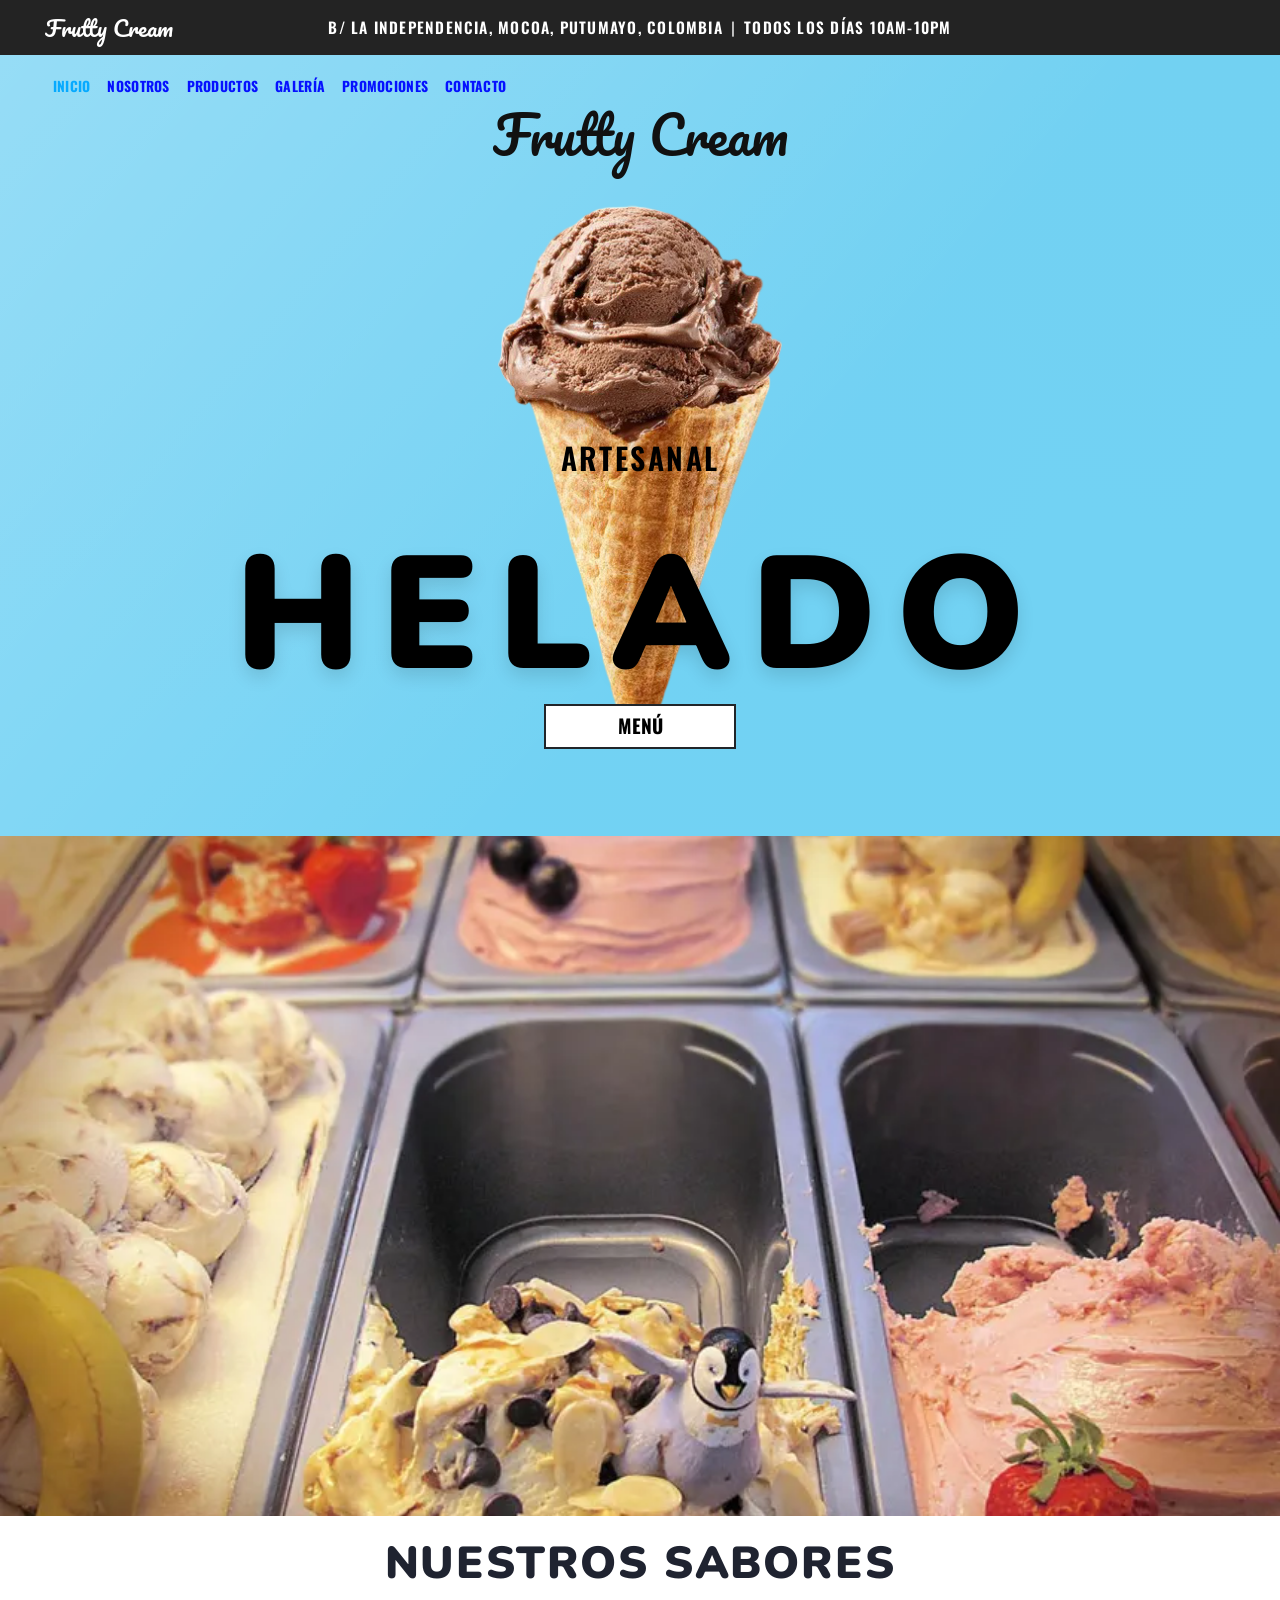
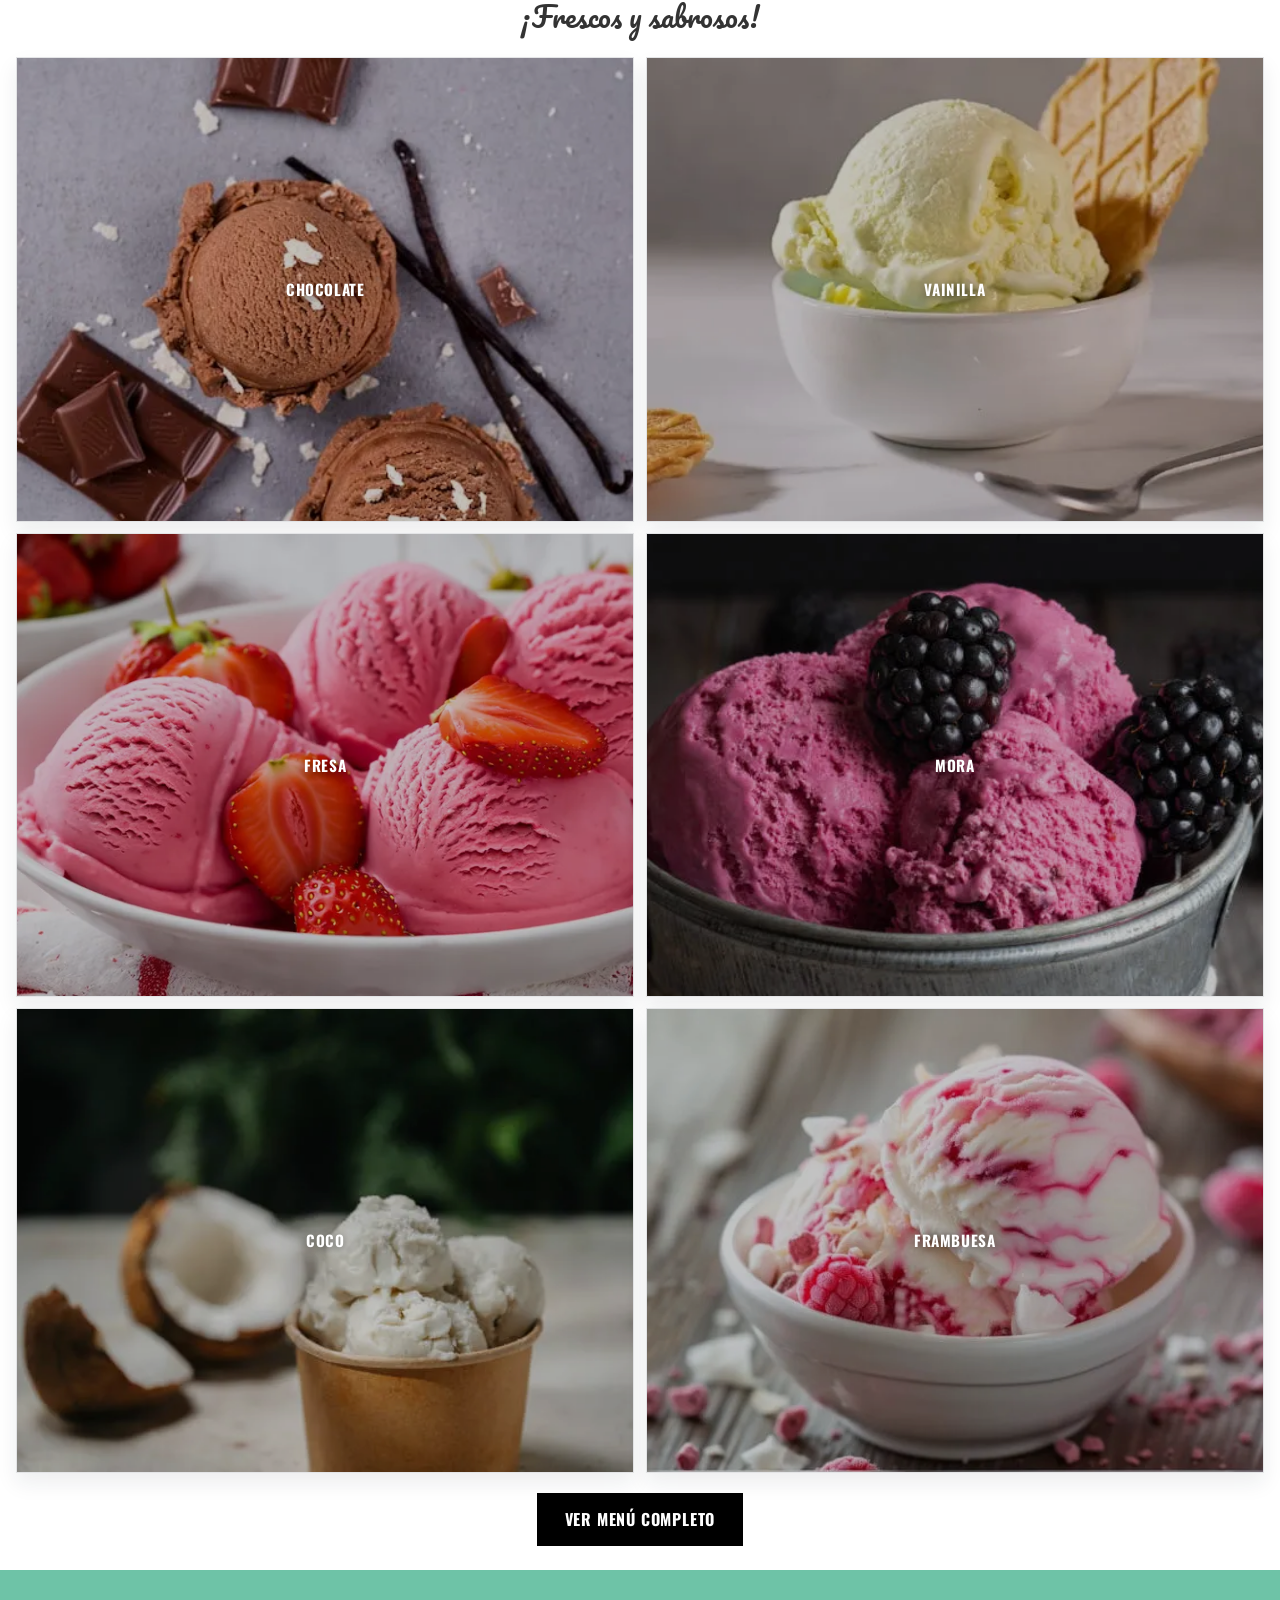
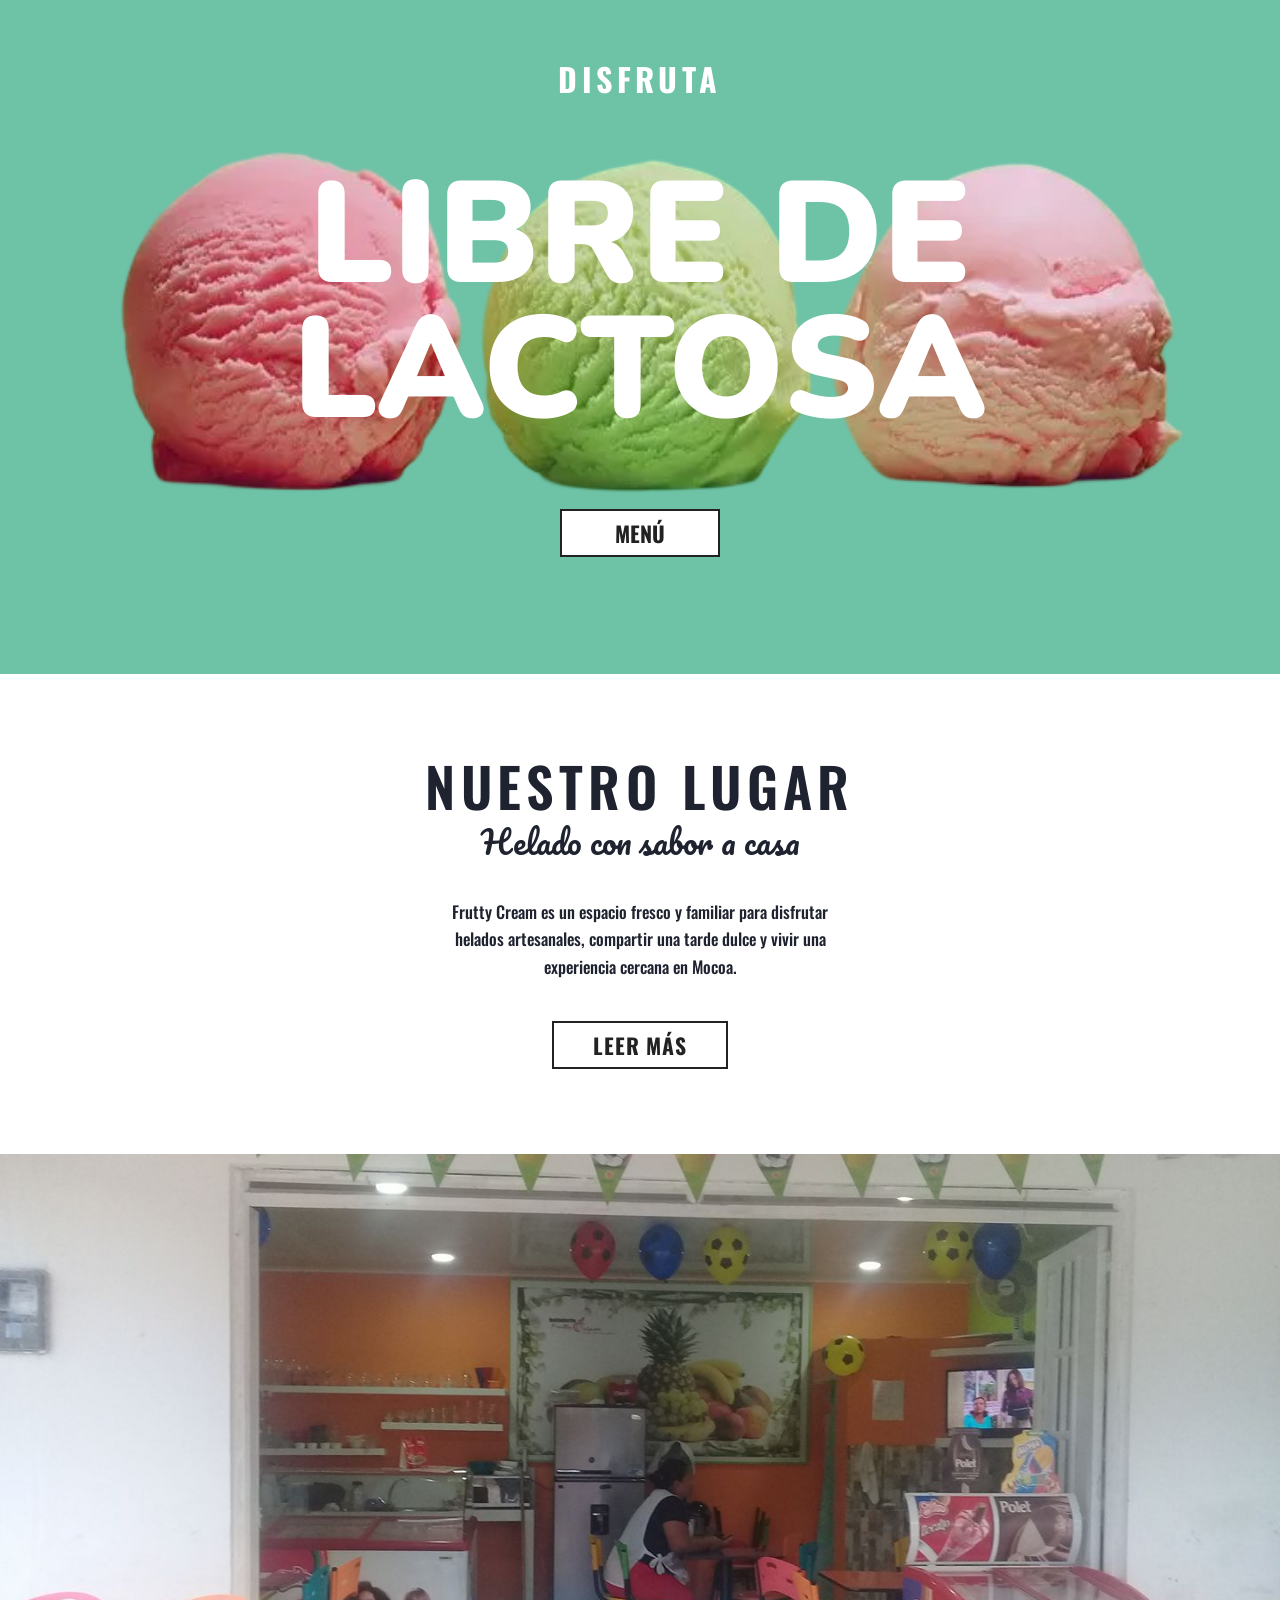
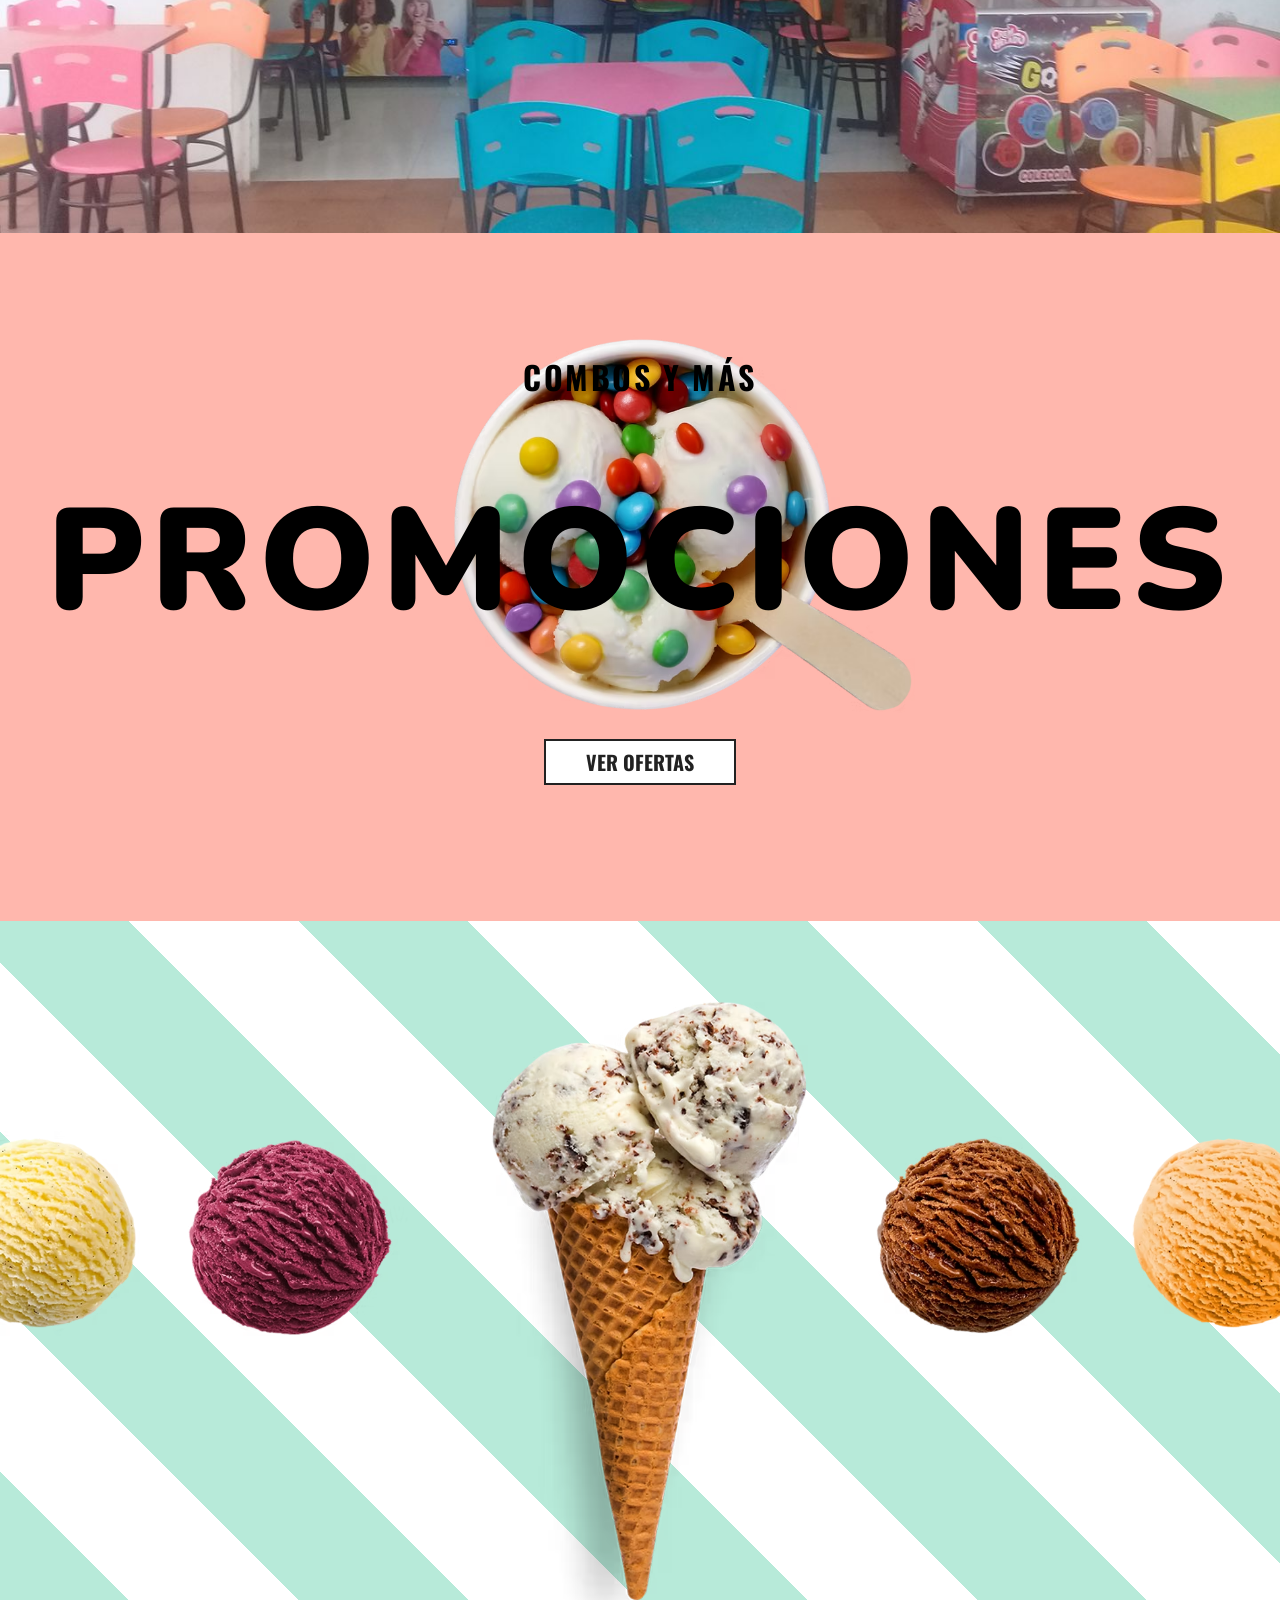
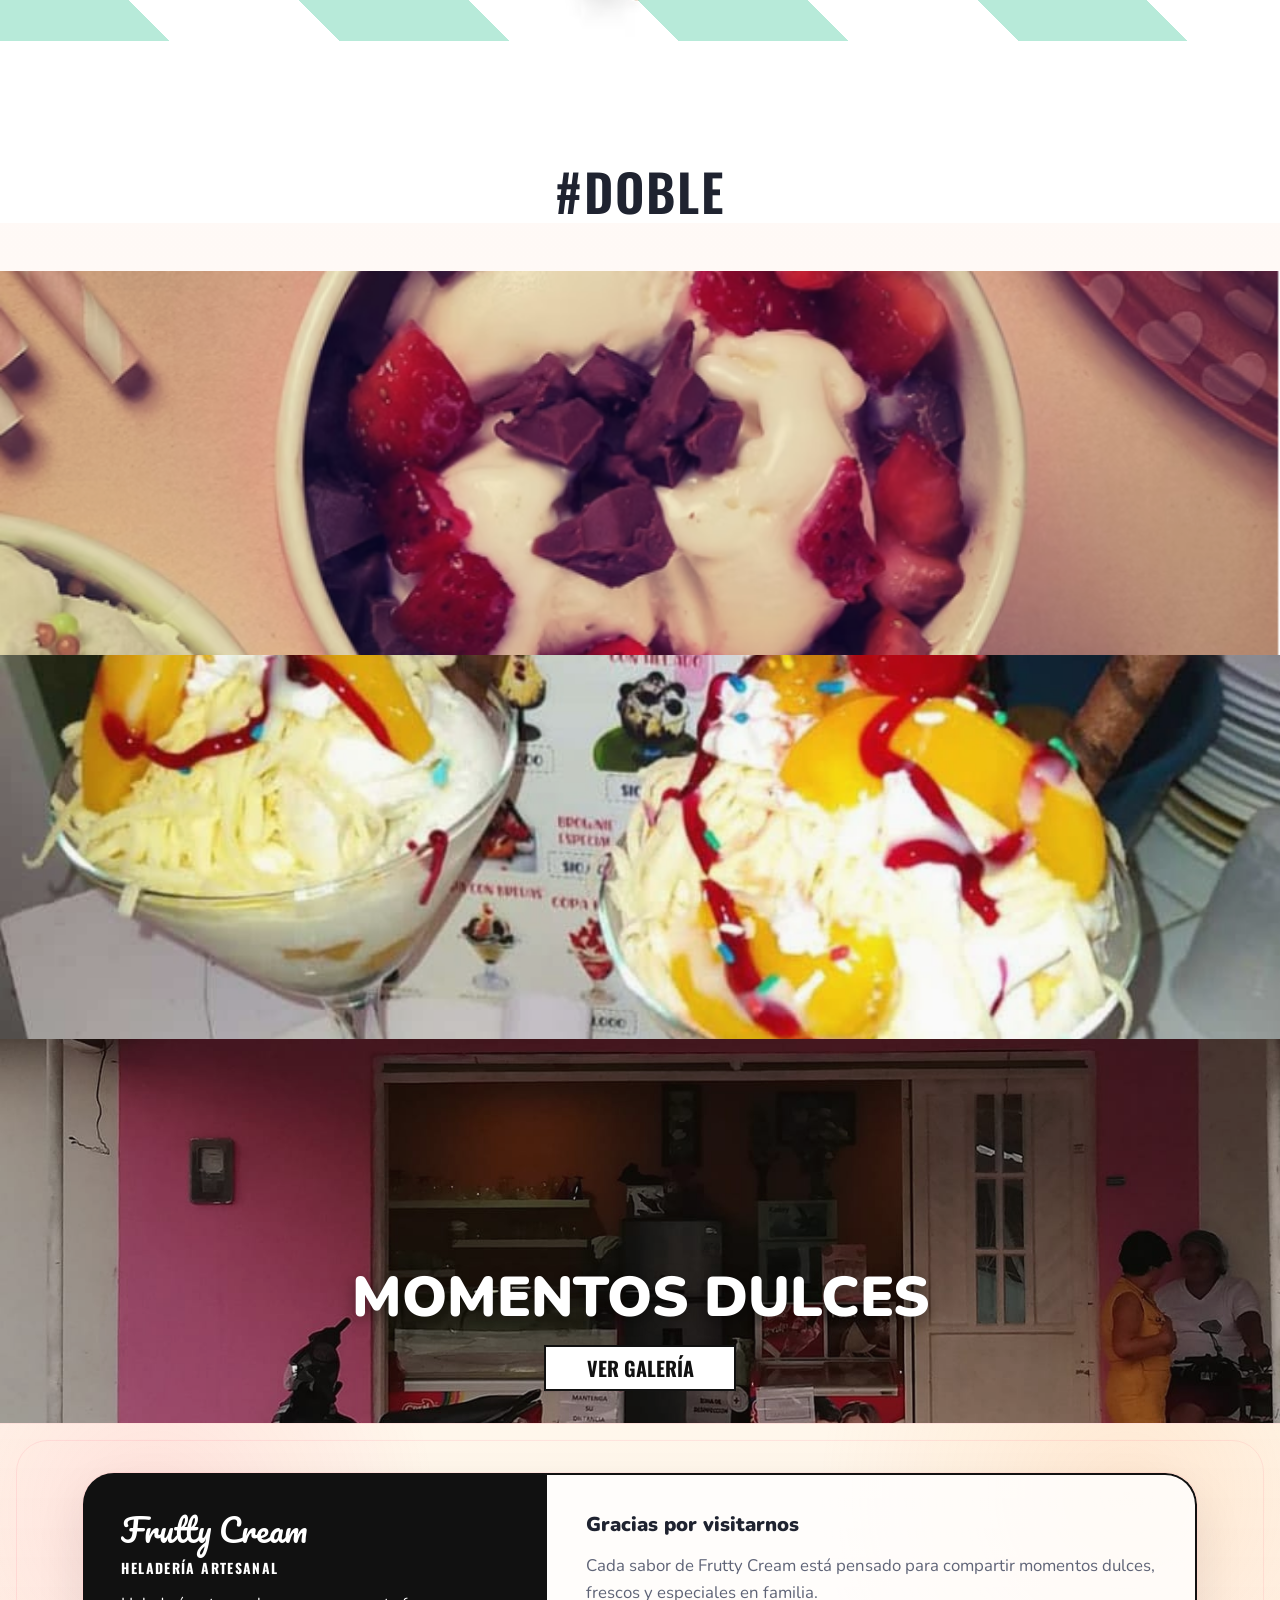
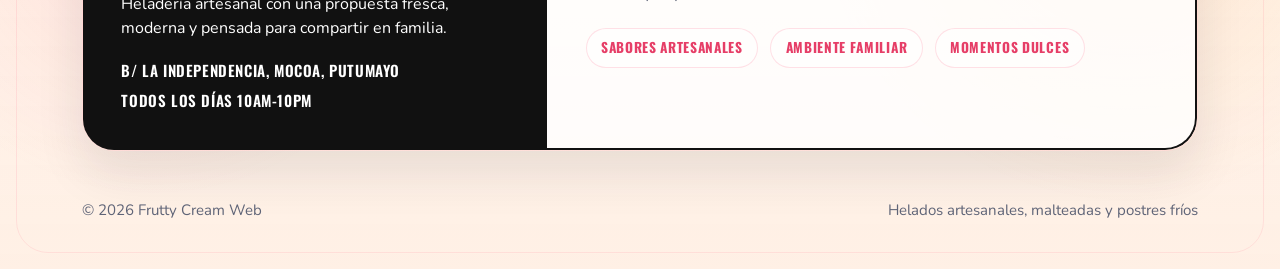
==== index.html @ 83e804cf "feat(navbar-layout): unify shared site layout" ====
<!DOCTYPE html>
<html lang="es">
<head>
	<meta charset="UTF-8">
	<meta name="viewport" content="width=device-width, initial-scale=1">
	<title>Frutty Cream | Heladería artesanal en Putumayo</title>
	<meta name="description" content="Frutty Cream es una heladería artesanal con helados, malteadas, postres fríos y promociones para toda la familia.">
	<link rel="preconnect" href="https://fonts.googleapis.com">
	<link rel="preconnect" href="https://fonts.gstatic.com" crossorigin>
	<link href="https://fonts.googleapis.com/css2?family=Nunito:wght@400;500;600;700;800;900&family=Oswald:wght@500;600;700&family=Pacifico&display=swap" rel="stylesheet">
	<link href="https://cdn.jsdelivr.net/npm/bootstrap@5.3.3/dist/css/bootstrap.min.css" rel="stylesheet">
	<link rel="stylesheet" href="css/style.css">
	<link rel="stylesheet" href="css/responsive.css">
</head>
<body class="site-page" data-page="inicio">
	<header class="site-header">
		<div class="top-strip">
			<a class="top-brand" href="index.html">Frutty Cream</a>
			<div class="container d-flex justify-content-center align-items-center gap-2 py-3 text-center">
				<span>B/ La independencia, Mocoa, Putumayo, Colombia</span>
				<span class="top-separator">|</span>
				<span>Todos los días 10AM-10PM</span>
			</div>
		</div>
	</header>

	<main>
		<section class="hero-section hero-entry" id="inicio">
			<div class="container">
				<div class="hero-stage">
					<nav class="navbar navbar-expand-lg frutty-navbar frutty-navbar--hero" aria-label="Navegación principal">
						<button class="navbar-toggler ms-auto" type="button" data-bs-toggle="collapse" data-bs-target="#mainNavbar" aria-controls="mainNavbar" aria-expanded="false" aria-label="Abrir menú">
							<span class="navbar-toggler-icon"></span>
						</button>
						<div class="collapse navbar-collapse" id="mainNavbar">
							<ul class="navbar-nav hero-nav">
								<li class="nav-item"><a class="nav-link" data-nav="inicio" href="index.html">Inicio</a></li>
								<li class="nav-item"><a class="nav-link" data-nav="nosotros" href="pages/Nosotros.html">Nosotros</a></li>
								<li class="nav-item"><a class="nav-link" data-nav="productos" href="pages/Productos.html">Productos</a></li>
								<li class="nav-item"><a class="nav-link" data-nav="galeria" href="pages/galeria.html">Galería</a></li>
								<li class="nav-item"><a class="nav-link" data-nav="promociones" href="pages/Promociones.html">Promociones</a></li>
								<li class="nav-item"><a class="nav-link" data-nav="contacto" href="pages/Contacto.html">Contacto</a></li>
							</ul>
						</div>
					</nav>
					<a class="hero-logo" href="index.html" aria-label="Frutty Cream inicio">Frutty Cream</a>
					<div class="hero-visual">
						<img src="img/Helado.png" class="hero-icecream" alt="Helado artesanal de Frutty Cream">
						<span class="hero-badge">ARTESANAL</span>
						<h1 class="hero-title hero-title-entry">HELADO</h1>
						<a class="btn btn-outline-dark hero-cta" href="pages/Productos.html">MENÚ</a>
					</div>
				</div>
			</div>
		</section>

		<section class="section-pad section-soft flavors-section">
			<div class="container-fluid px-0">
				<div class="flavors-layout">
					<div class="flavors-photo">
						<img src="img/Sabores.webp" alt="Variedad de sabores de helado Frutty Cream">
					</div>
					<div class="flavors-content">
						<h2 class="section-title">Nuestros sabores</h2>
						<p class="flavors-tagline">¡Frescos y sabrosos!</p>
						<div class="flavors-grid" aria-label="Sabores disponibles">
							<a class="flavor-card" href="pages/Productos.html">
								<img src="img/Chocolate.webp" alt="Sabor chocolate">
								<h3>Chocolate</h3>
							</a>
							<a class="flavor-card" href="pages/Productos.html">
								<img src="img/Vainilla.webp" alt="Sabor vainilla">
								<h3>Vainilla</h3>
							</a>
							<a class="flavor-card" href="pages/Productos.html">
								<img src="img/Fresa.webp" alt="Sabor fresa">
								<h3>Fresa</h3>
							</a>
							<a class="flavor-card" href="pages/Productos.html">
								<img src="img/Mora.webp" alt="Sabor mora">
								<h3>Mora</h3>
							</a>
							<a class="flavor-card" href="pages/Productos.html">
								<img src="img/Coco.webp" alt="Sabor coco">
								<h3>Coco</h3>
							</a>
							<a class="flavor-card" href="pages/Productos.html">
								<img src="img/Frambuesa.webp" alt="Sabor frambuesa">
								<h3>Frambuesa</h3>
							</a>
						</div>
						<a class="btn flavors-button" href="pages/Productos.html">Ver menú completo</a>
					</div>
				</div>
			</div>
		</section>

		<section class="lactose-section" aria-labelledby="lactose-title">
			<div class="container">
				<div class="lactose-stage">
					<p class="lactose-kicker">Disfruta</p>
					<img src="img/Tres Bolas.png" class="lactose-image" alt="Helado de tres bolas con frutas">
					<h2 class="lactose-title" id="lactose-title">
						<span>Libre de</span>
						<span>lactosa</span>
					</h2>
					<a class="btn lactose-button" href="pages/Productos.html">Menú</a>
				</div>
			</div>
		</section>

		<section class="place-section">
			<div class="place-copy">
				<h2>Nuestro lugar</h2>
				<p class="place-subtitle">Helado con sabor a casa</p>
				<p>Frutty Cream es un espacio fresco y familiar para disfrutar helados artesanales, compartir una tarde dulce y vivir una experiencia cercana en Mocoa.</p>
				<a class="btn place-button" href="pages/Nosotros.html">Leer más</a>
			</div>
			<div class="place-photo">
				<img src="img/FRUTTYCREAM.jpg" alt="Local de Frutty Cream">
			</div>
		</section>

		<section class="promo-banner" aria-labelledby="promo-title">
			<div class="container-fluid px-0">
				<div class="promo-stage">
					<p class="promo-kicker">Combos y más</p>
					<img src="img/Promociones.avif" class="promo-image" alt="Helado promocional con toppings de colores">
					<h2 class="promo-title" id="promo-title">Promociones</h2>
					<a class="btn promo-button" href="pages/Promociones.html">Ver ofertas</a>
				</div>
			</div>
		</section>

		<section class="double-section" aria-labelledby="double-title">
			<div class="double-visual">
				<img src="img/ImagenHB.avif" class="double-image" alt="Helado doble con sabores variados">
			</div>
			<h2 class="double-title" id="double-title">#Doble</h2>
		</section>

		<section class="gallery-preview" aria-labelledby="gallery-preview-title">
			<div class="gallery-preview-grid">
				<img src="img/Galeria1.png" alt="Helados y conos de Frutty Cream">
				<img src="img/Galeria2.jpg" alt="Postre con helado y fresas">
				<img src="img/Galeria3.jpg" alt="Conos de helado en vitrina">
			</div>
			<div class="gallery-preview-action">
				<h2 id="gallery-preview-title">Momentos dulces</h2>
				<a class="btn gallery-preview-button" href="pages/galeria.html">Ver galería</a>
			</div>
		</section>
	</main>

	<footer class="site-footer">
		<div class="container py-5">
			<div class="footer-panel row g-0 align-items-stretch">
				<div class="col-lg-5 footer-side footer-side-dark">
					<div class="brand-mark brand-mark-footer mb-3">
						<span>
							<strong>Frutty Cream</strong>
							<small>Heladería artesanal</small>
						</span>
					</div>
					<p class="text-soft mb-0">Heladería artesanal con una propuesta fresca, moderna y pensada para compartir en familia.</p>
					<ul class="footer-info">
						<li>B/ La independencia, Mocoa, Putumayo</li>
						<li>Todos los días 10AM-10PM</li>
					</ul>
				</div>
				<div class="col-lg-7 footer-side footer-side-light">
					<h3 class="footer-title">Gracias por visitarnos</h3>
					<p class="footer-message mb-0">Cada sabor de Frutty Cream está pensado para compartir momentos dulces, frescos y especiales en familia.</p>
					<div class="footer-chips" aria-label="Características de Frutty Cream">
						<span>Sabores artesanales</span>
						<span>Ambiente familiar</span>
						<span>Momentos dulces</span>
					</div>
				</div>
			</div>
			<div class="footer-bottom mt-4 pt-4 d-flex flex-column flex-md-row justify-content-between gap-2">
				<span>© <span data-year></span> Frutty Cream Web</span>
				<span>Helados artesanales, malteadas y postres fríos</span>
			</div>
		</div>
	</footer>

	<script src="https://cdn.jsdelivr.net/npm/bootstrap@5.3.3/dist/js/bootstrap.bundle.min.js"></script>
	<script src="js/main.js"></script>
</body>
</html>
---- css/style.css ----
@import url('./base.css');
@import url('./navbar.css');
@import url('./home.css');
@import url('./footer.css');

/* Animación hover en las tarjetas */
.producto-card {
  transition: transform 0.3s ease, box-shadow 0.3s ease;
}
.producto-card:hover {
  transform: scale(1.05);
  box-shadow: 0 8px 20px rgba(0,0,0,0.2);
}

/* Botón animado */
.btn-animar {
  transition: background-color 0.3s, transform 0.2s;
}
.btn-animar:hover {
  background-color: #ff4d6d;
  transform: translateY(-3px);
}

/* Imagen historia con efecto */
.historia-img {
  transition: transform 0.4s ease, box-shadow 0.4s ease;
}
.historia-img:hover {
  transform: scale(1.05);
  box-shadow: 0 8px 20px rgba(0,0,0,0.3);
}

/* Tarjetas misión */
.mision-card {
  transition: transform 0.3s ease, box-shadow 0.3s ease;
}
.mision-card:hover {
  transform: translateY(-5px);
  box-shadow: 0 8px 20px rgba(0,0,0,0.2);
}

/* Animación para inputs */
input:focus, textarea:focus {
  border-color: #ff4d6d;
  box-shadow: 0 0 8px rgba(255,77,109,0.4);
  transition: 0.3s ease;
}
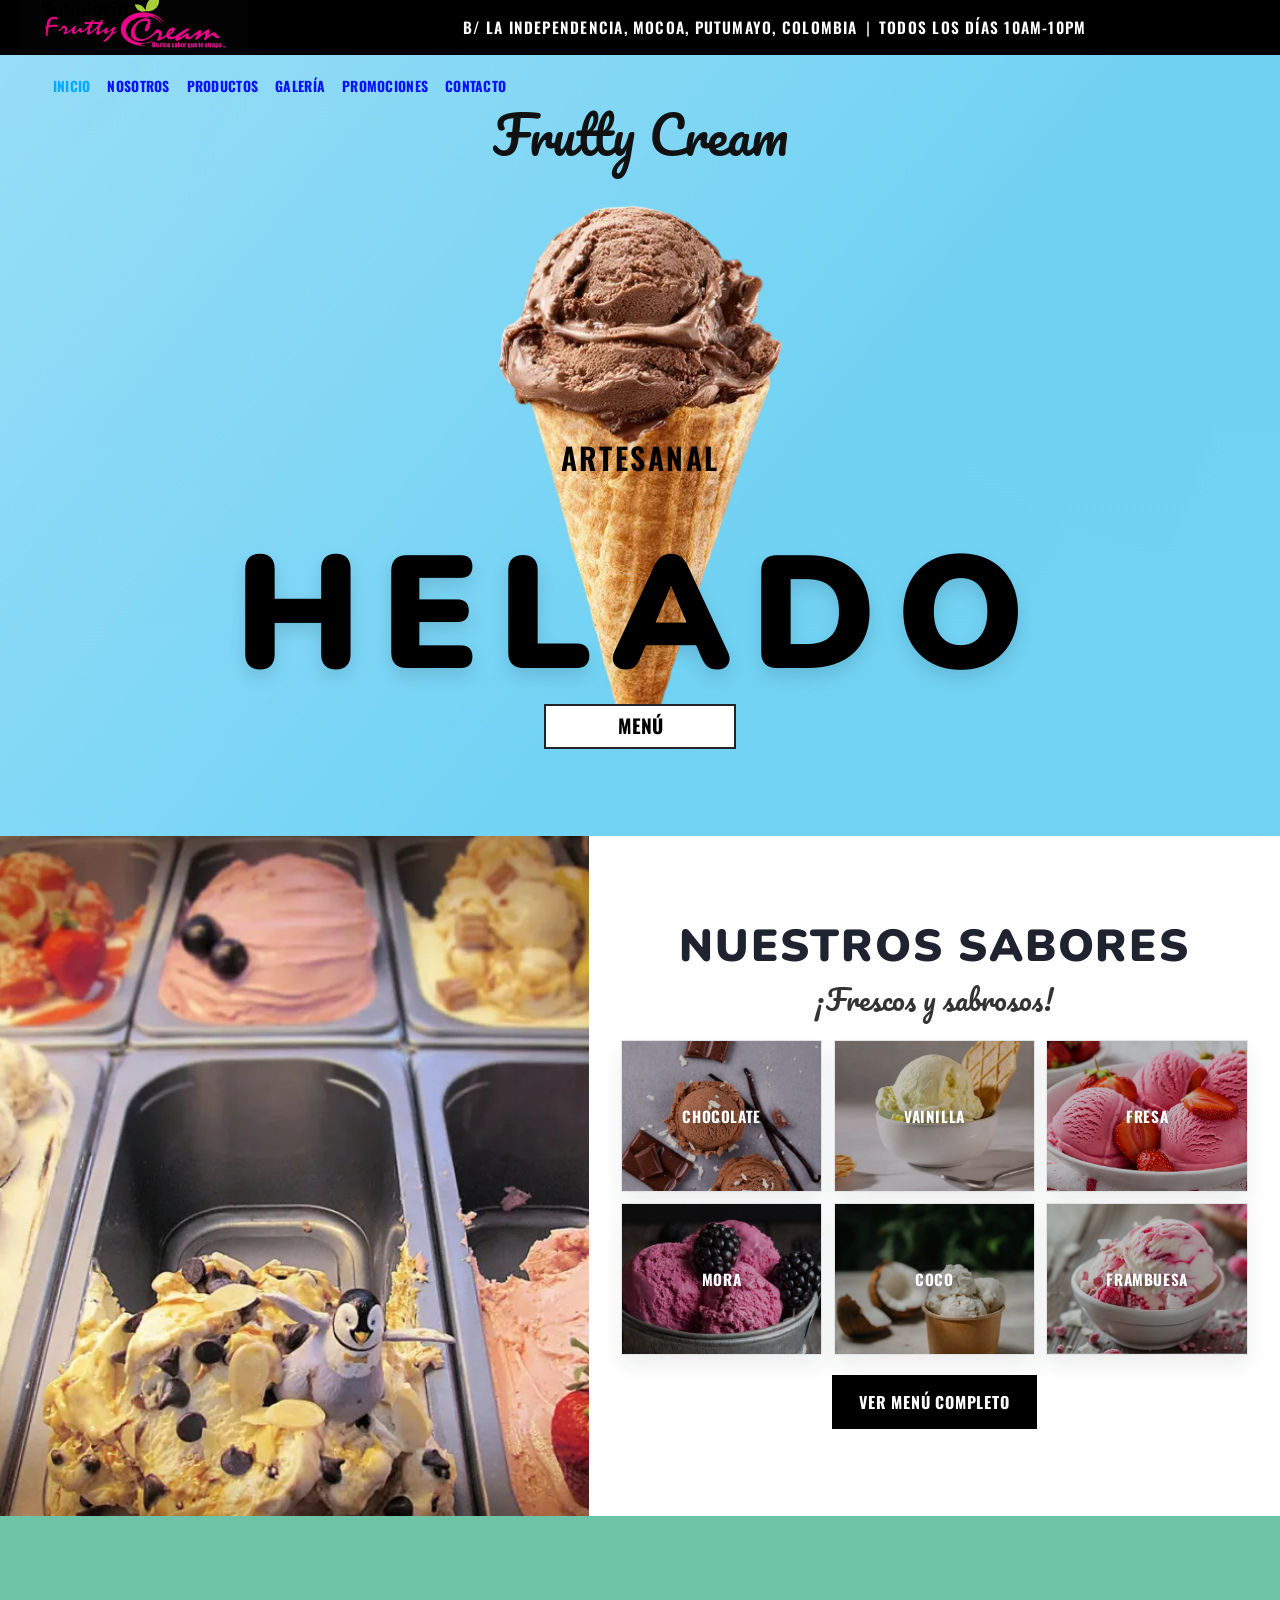
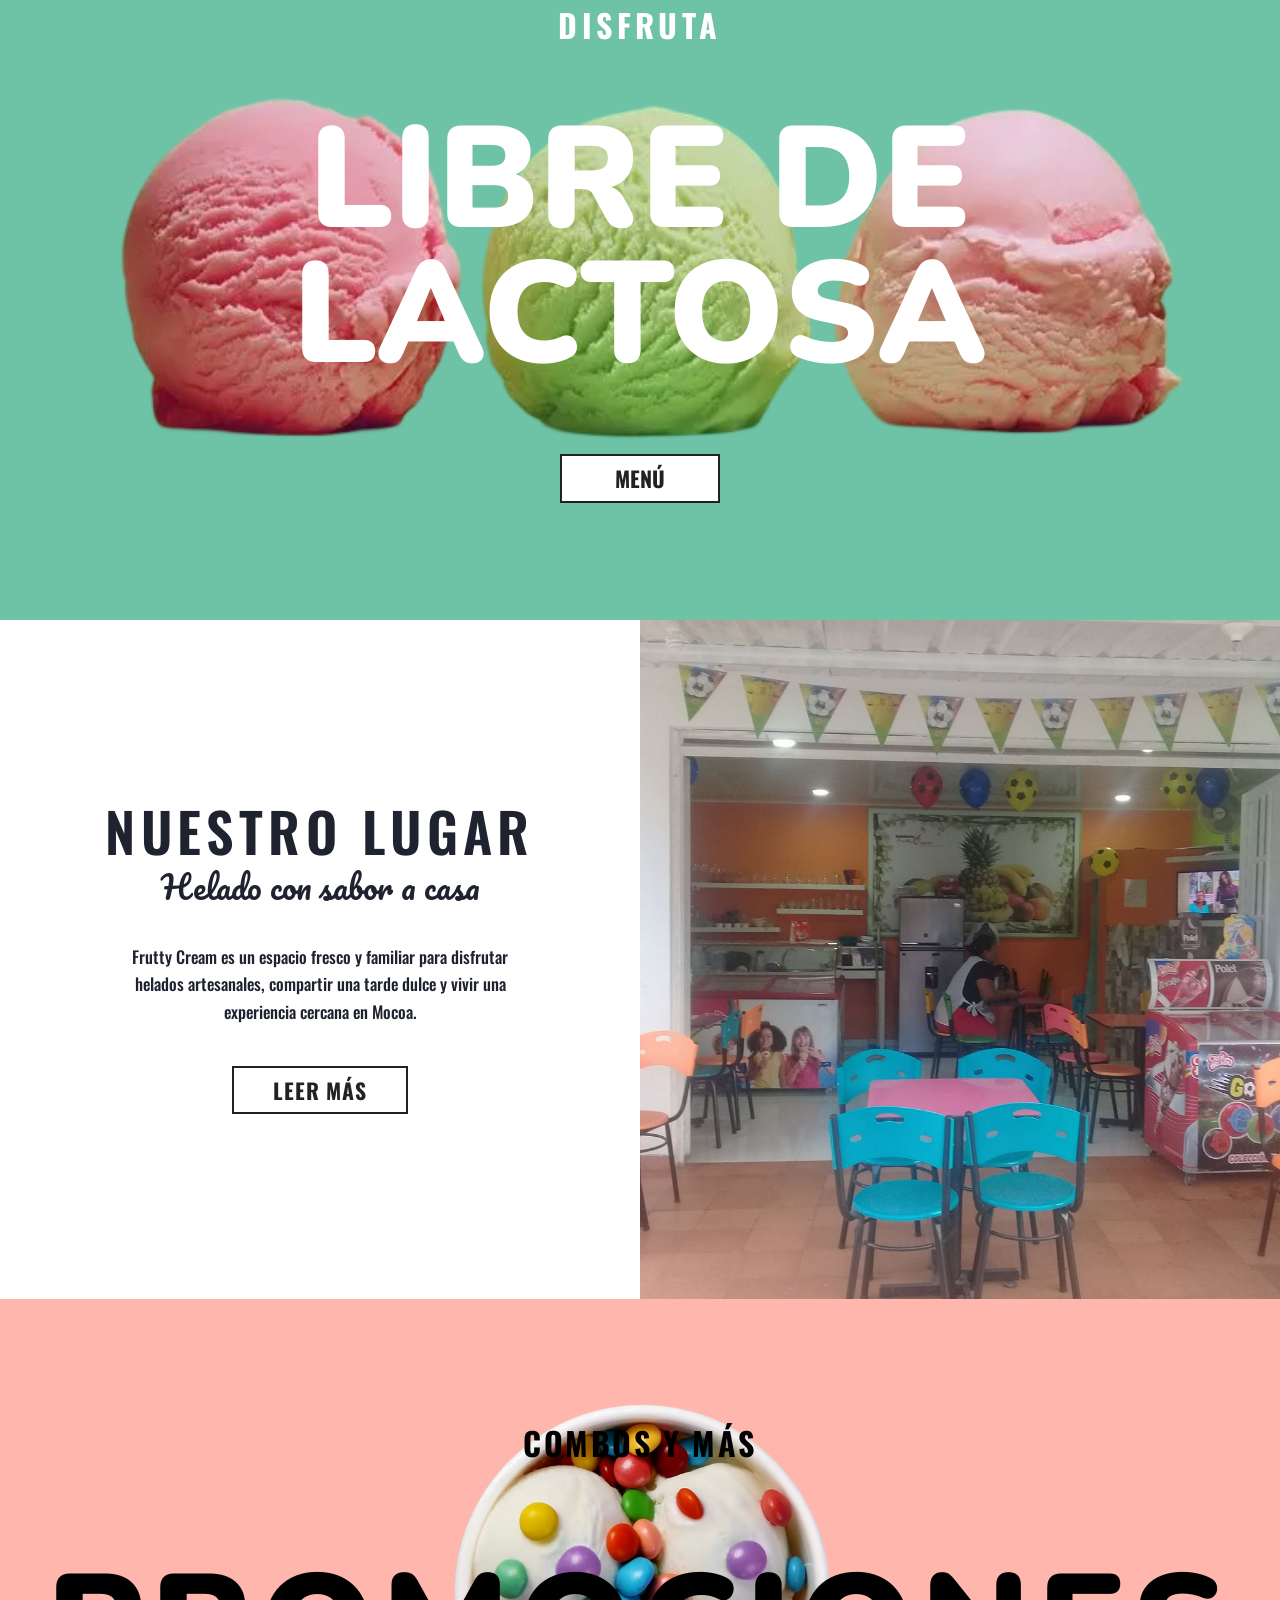
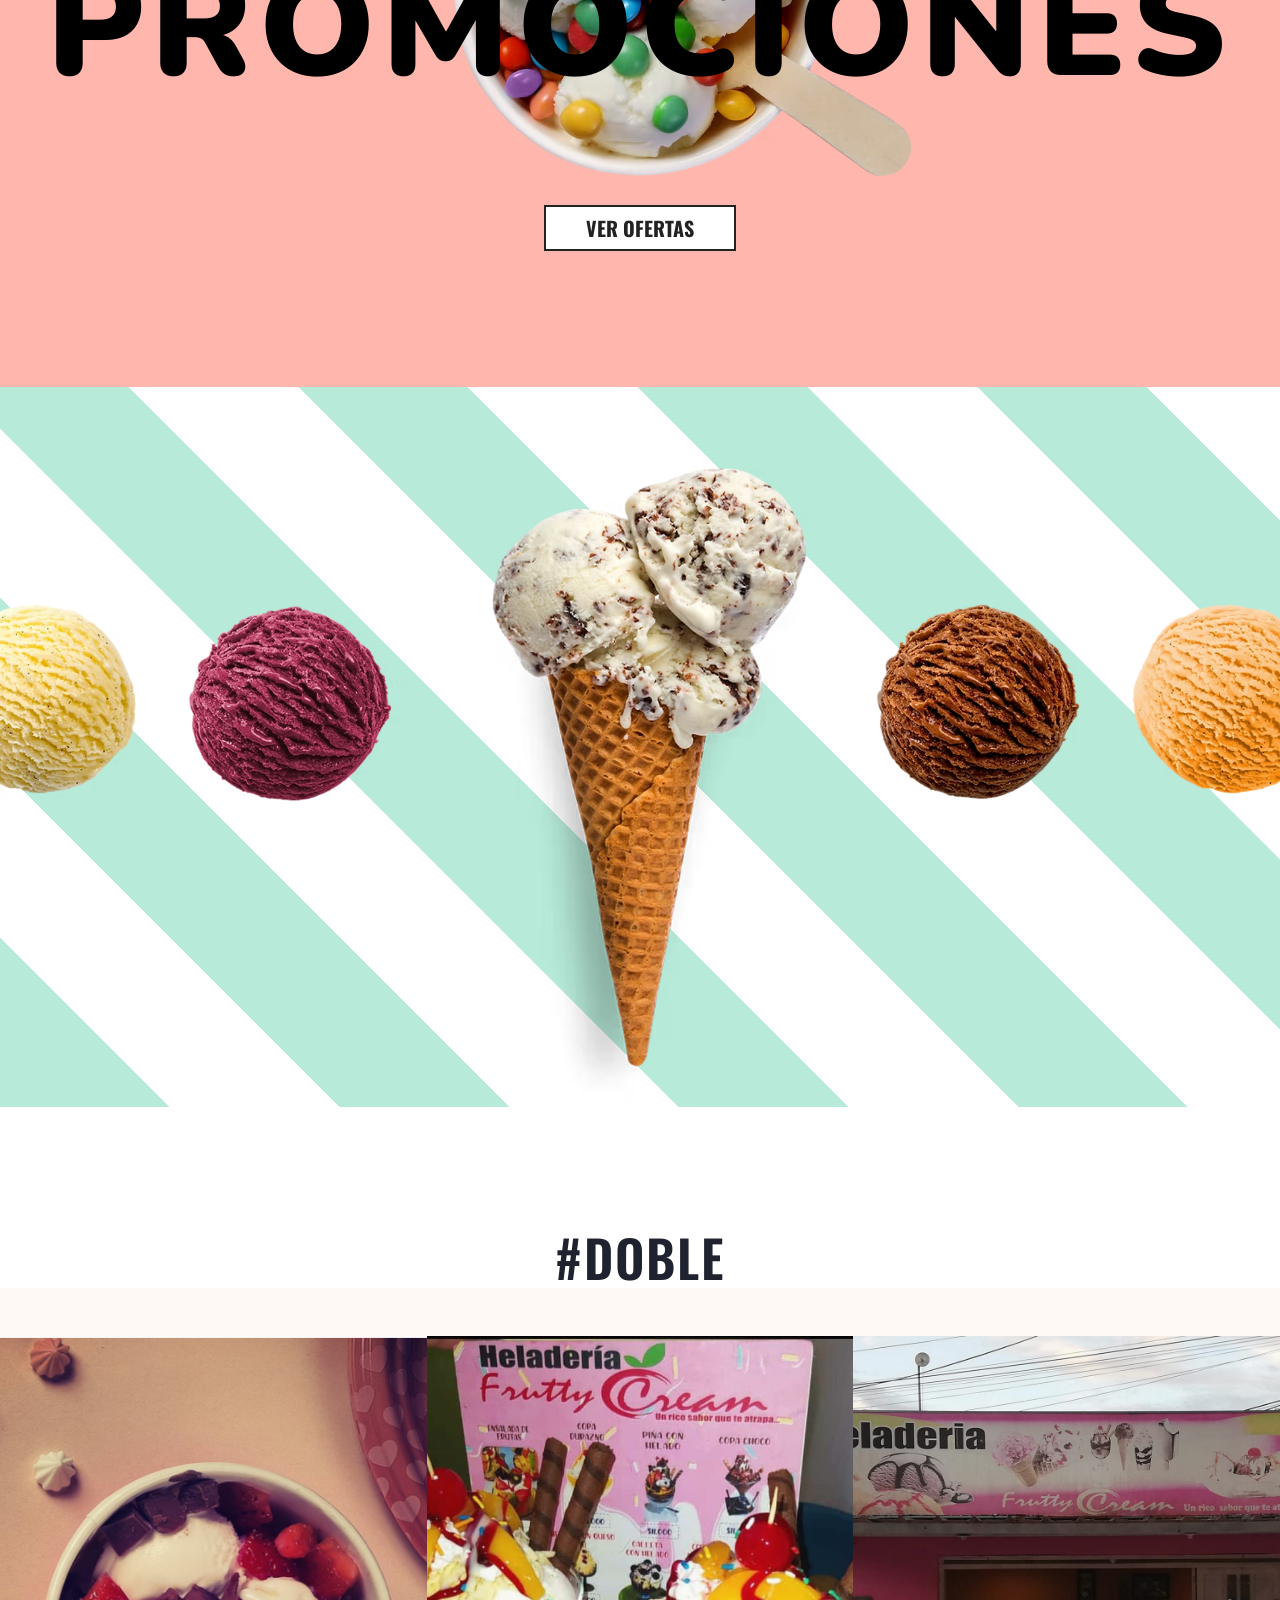
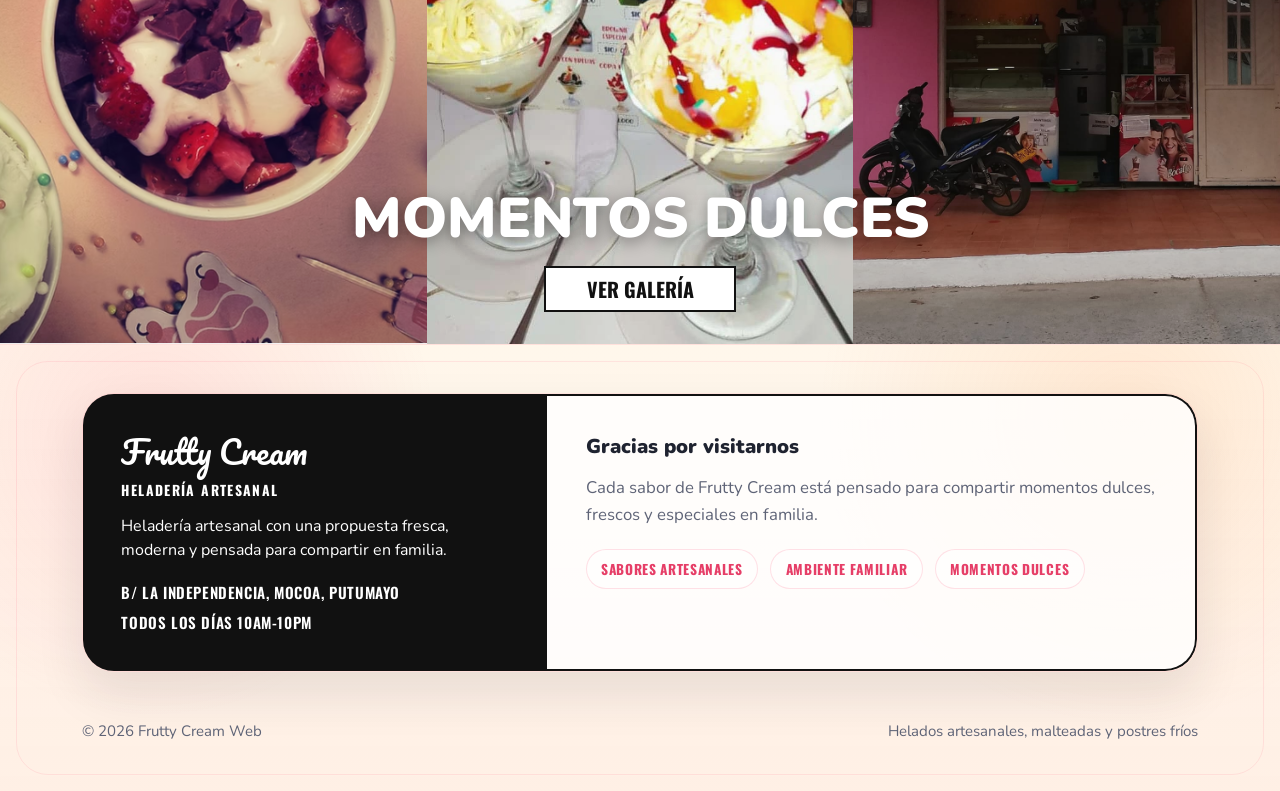
==== commit eb93de90: "chore: sync layout and shared assets" ====
--- a/index.html
+++ b/index.html
@@ -5,6 +5,7 @@
 	<meta name="viewport" content="width=device-width, initial-scale=1">
 	<title>Frutty Cream | Heladería artesanal en Putumayo</title>
 	<meta name="description" content="Frutty Cream es una heladería artesanal con helados, malteadas, postres fríos y promociones para toda la familia.">
+	<link rel="icon" href="img/Icono.png" type="image/png">
 	<link rel="preconnect" href="https://fonts.googleapis.com">
 	<link rel="preconnect" href="https://fonts.gstatic.com" crossorigin>
 	<link href="https://fonts.googleapis.com/css2?family=Nunito:wght@400;500;600;700;800;900&family=Oswald:wght@500;600;700&family=Pacifico&display=swap" rel="stylesheet">
@@ -15,7 +16,9 @@
 <body class="site-page" data-page="inicio">
 	<header class="site-header">
 		<div class="top-strip">
-			<a class="top-brand" href="index.html">Frutty Cream</a>
+			<a class="top-brand" href="index.html" aria-label="Frutty Cream inicio">
+				<img src="img/Icono.png" alt="Frutty Cream">
+			</a>
 			<div class="container d-flex justify-content-center align-items-center gap-2 py-3 text-center">
 				<span>B/ La independencia, Mocoa, Putumayo, Colombia</span>
 				<span class="top-separator">|</span>
--- a/css/style.css
+++ b/css/style.css
@@ -45,3 +45,317 @@
   box-shadow: 0 0 8px rgba(255,77,109,0.4);
   transition: 0.3s ease;
 }
+
+.products-hero {
+  min-height: calc(100vh - var(--top-strip-height, 3.75rem));
+  display: flex;
+  align-items: center;
+  background: #b8ead8;
+}
+
+.site-page[data-page='productos'] .site-header--page {
+  background: #b8ead8;
+}
+
+.products-hero .container {
+  display: grid;
+  place-items: center;
+  padding-top: 3rem;
+  padding-bottom: 4rem;
+}
+
+.products-hero-copy {
+  text-align: center;
+  color: #000;
+  text-transform: uppercase;
+}
+
+.products-hero-copy span {
+  display: block;
+  margin-bottom: .45rem;
+  font-family: 'Oswald', sans-serif;
+  font-size: clamp(1.6rem, 5vw, 2.5rem);
+  font-weight: 600;
+  line-height: 1;
+}
+
+.products-hero-copy h1 {
+  margin: 0;
+  font-size: clamp(4rem, 15vw, 10rem);
+  font-weight: 900;
+  line-height: .9;
+  letter-spacing: .08em;
+}
+
+.products-hero-copy p {
+  margin: .8rem 0 0;
+  font-family: 'Pacifico', cursive;
+  font-size: clamp(1.6rem, 5vw, 3.4rem);
+  line-height: 1;
+  text-transform: none;
+}
+
+.products-catalog {
+  background: #fffaf7;
+}
+
+.products-catalog-heading {
+  max-width: 42rem;
+  margin: 0 auto 2.5rem;
+}
+
+.products-catalog-heading span {
+  display: inline-block;
+  margin-bottom: .55rem;
+  font-family: 'Pacifico', cursive;
+  font-size: clamp(1.35rem, 3vw, 2rem);
+  color: #ff5b7d;
+}
+
+.products-catalog-heading h2 {
+  margin: 0;
+  font-size: clamp(2.2rem, 5vw, 3.4rem);
+  font-weight: 900;
+}
+
+.products-sortbar {
+  width: min(100%, 24rem);
+  display: grid;
+  gap: .45rem;
+  margin: 0 auto 2rem;
+}
+
+.products-sortbar label {
+  color: #343846;
+  font-family: 'Oswald', sans-serif;
+  font-size: .9rem;
+  font-weight: 700;
+  letter-spacing: .12em;
+  text-align: center;
+  text-transform: uppercase;
+}
+
+.products-sortbar .form-select {
+  border: 2px solid #111;
+  border-radius: 0;
+  padding: .75rem 1rem;
+  color: #111;
+  font-weight: 700;
+  box-shadow: none;
+}
+
+.products-sortbar .form-select:focus {
+  border-color: rgb(0 168 255 / 96%);
+  box-shadow: 0 0 0 .18rem rgb(0 168 255 / 18%);
+}
+
+.product-menu-card {
+  overflow: hidden;
+  border: 1px solid rgba(31, 35, 48, .1);
+  border-radius: .75rem;
+  background: #fff;
+}
+
+.product-menu-card img {
+  width: 100%;
+  height: 15rem;
+  object-fit: cover;
+}
+
+.product-menu-card .card-body {
+  display: flex;
+  min-height: 13rem;
+  flex-direction: column;
+  align-items: center;
+  padding: 1.5rem;
+  text-align: center;
+}
+
+.product-menu-card .card-title {
+  margin-bottom: .75rem;
+  font-size: 1.35rem;
+  font-weight: 800;
+}
+
+.product-menu-card .card-text {
+  color: #4f5567;
+  line-height: 1.55;
+}
+
+.product-price {
+  margin: auto 0 0;
+  padding-top: 1rem;
+  color: #111;
+  font-family: 'Oswald', sans-serif;
+  font-size: 1.25rem;
+  font-weight: 700;
+}
+
+.icecream-flavors {
+  background: #fff;
+}
+
+.lactose-free-flavors {
+  background: #fbfffd;
+}
+
+.flavors-menu-heading {
+  max-width: 48rem;
+  margin: 0 auto 2.5rem;
+}
+
+.flavors-menu-heading h2 {
+  margin-bottom: .8rem;
+  font-family: 'Oswald', sans-serif;
+  font-size: clamp(2rem, 5vw, 3rem);
+  font-weight: 700;
+  letter-spacing: .18em;
+  text-transform: uppercase;
+}
+
+.flavors-menu-heading p {
+  margin: 0;
+  color: #343846;
+  font-family: 'Oswald', sans-serif;
+  font-size: 1.05rem;
+  line-height: 1.6;
+}
+
+.flavor-menu-card {
+  height: 100%;
+  display: flex;
+  flex-direction: column;
+  gap: 1.4rem;
+  align-items: center;
+  padding: .5rem 1rem 1.4rem;
+  text-align: center;
+}
+
+.flavor-menu-card > div {
+  display: flex;
+  flex: 1;
+  flex-direction: column;
+  align-items: center;
+}
+
+.flavor-menu-card img {
+  width: min(100%, 20rem);
+  aspect-ratio: 1;
+  object-fit: contain;
+}
+
+.flavor-menu-card h3 {
+  margin: 0 0 .75rem;
+  font-family: 'Oswald', sans-serif;
+  font-size: 1.25rem;
+  font-weight: 700;
+  letter-spacing: .18em;
+  text-transform: uppercase;
+}
+
+.flavor-menu-card p {
+  max-width: 22rem;
+  margin: 0 auto .9rem;
+  color: #3f4554;
+  flex: 1;
+  line-height: 1.55;
+}
+
+.flavor-menu-card span {
+  display: block;
+  color: #111;
+  font-family: 'Oswald', sans-serif;
+  font-size: 1.2rem;
+  font-weight: 700;
+}
+
+.product-detail-button {
+  display: inline-flex;
+  justify-content: center;
+  margin-top: 1rem;
+  border: 2px solid #111;
+  border-radius: 0;
+  background: #111;
+  color: #fff;
+  font-family: 'Oswald', sans-serif;
+  font-weight: 700;
+  letter-spacing: .04em;
+  text-transform: uppercase;
+}
+
+.product-detail-button:hover {
+  border-color: #111;
+  background: #fff;
+  color: #111;
+}
+
+.product-detail-modal .modal-content {
+  border: 0;
+  border-radius: .85rem;
+  overflow: hidden;
+}
+
+.product-detail-modal .modal-header {
+  position: relative;
+  justify-content: center;
+  border-bottom: 1px solid rgba(31, 35, 48, .1);
+}
+
+.product-detail-modal .modal-title {
+  width: 100%;
+  font-size: 1.5rem;
+  font-weight: 900;
+  padding: 0 2.5rem;
+  text-align: center;
+}
+
+.product-detail-modal .btn-close {
+  position: absolute;
+  top: 50%;
+  right: 1rem;
+  transform: translateY(-50%);
+}
+
+.product-detail-layout {
+  display: grid;
+  gap: 1.5rem;
+}
+
+.product-detail-layout img {
+  width: 100%;
+  max-height: 22rem;
+  object-fit: contain;
+  background: #fffaf7;
+}
+
+.product-detail-copy h3 {
+  margin: 1rem 0 .35rem;
+  font-family: 'Oswald', sans-serif;
+  font-size: 1rem;
+  font-weight: 700;
+  letter-spacing: .12em;
+  text-transform: uppercase;
+}
+
+.product-detail-copy p {
+  color: #4f5567;
+  line-height: 1.6;
+}
+
+.product-detail-copy strong {
+  display: inline-block;
+  color: #111;
+  font-family: 'Oswald', sans-serif;
+  font-size: 1.35rem;
+}
+
+@media (min-width: 768px) {
+  .products-hero {
+    min-height: calc(100vh - var(--top-strip-height, 3.75rem));
+  }
+
+  .product-detail-layout {
+    grid-template-columns: .95fr 1.05fr;
+    align-items: center;
+  }
+}
--- a/css/responsive.css
+++ b/css/responsive.css
@@ -0,0 +1,279 @@
+@media (max-width: 991.98px) {
+	.top-strip .container {
+		text-align: center;
+		flex-direction: column;
+		gap: .15rem !important;
+		padding-left: 1rem;
+	}
+
+	.top-brand {
+		position: static;
+		display: inline-flex;
+		transform: none;
+		margin: .45rem auto .2rem;
+		text-align: center;
+		width: min(12.5rem, 82vw);
+		height: 2.7rem;
+		padding: .25rem 0;
+		background: #030303;
+		border-radius: 0;
+		overflow: hidden;
+	}
+
+	.top-brand img {
+		width: 100%;
+		max-height: 3rem;
+		transform: translateY(-.35rem);
+	}
+
+	.top-separator {
+		display: none;
+	}
+
+	.frutty-navbar--hero {
+		top: calc(var(--top-strip-height, 3.75rem) + .65rem);
+		right: 1rem;
+		left: 1rem;
+		min-height: auto;
+		padding: 0;
+	}
+
+	.frutty-navbar--page {
+		top: var(--top-strip-height, 3.75rem);
+		padding: .7rem 0;
+	}
+
+	.frutty-navbar--page > .container {
+		padding-left: 1rem;
+		padding-right: 1rem;
+	}
+
+	.hero-logo {
+		top: .15rem;
+		font-size: 2rem;
+	}
+
+	.hero-nav {
+		align-items: flex-end;
+		gap: .15rem;
+	}
+
+	.hero-entry {
+		padding-top: 4.5rem;
+	}
+
+	.hero-stage {
+		min-height: 38rem;
+	}
+
+	.hero-visual {
+		min-height: 34rem;
+		padding-top: 3.25rem;
+	}
+
+	.hero-icecream {
+		width: min(86vw, 23rem);
+	}
+
+	.hero-title {
+		letter-spacing: .04em;
+	}
+
+	.hero-title-entry {
+		bottom: 12%;
+		font-size: clamp(3.5rem, 17vw, 6rem);
+	}
+
+	.hero-cta {
+		bottom: 1%;
+		min-width: 10rem;
+		font-size: 1rem;
+	}
+
+	.navbar .navbar-collapse {
+		padding: 1rem 0 0;
+		text-align: right;
+	}
+
+	.frutty-navbar--page .navbar-collapse {
+		text-align: right;
+	}
+
+	.navbar .nav-link {
+		padding: .45rem 0;
+	}
+
+	.frutty-navbar--page .nav-link {
+		padding: .55rem 0;
+	}
+
+	.lactose-stage {
+		min-height: 34rem;
+		padding: 3.5rem 0 5rem;
+	}
+
+	.lactose-image {
+		top: 1.8rem;
+		width: min(100vw, 104rem);
+	}
+
+	.lactose-title {
+		font-size: clamp(3.1rem, 16vw, 5.6rem);
+	}
+
+	.place-copy,
+	.place-photo {
+		min-height: 24rem;
+	}
+
+	.promo-stage {
+		min-height: 32rem;
+		padding: 4rem 0 5rem;
+	}
+
+	.promo-image {
+		top: 2.4rem;
+		width: min(96vw, 36rem);
+	}
+
+	.promo-title {
+		width: min(100%, calc(100vw - 2rem));
+		font-size: clamp(2.55rem, 9vw, 4.2rem);
+		letter-spacing: .01em;
+	}
+
+	.promo-button {
+		min-width: 10.5rem;
+	}
+
+	.double-visual {
+		min-height: 32rem;
+	}
+
+	.double-image {
+		top: .5rem;
+		width: min(130vw, 48rem);
+	}
+
+	.double-title {
+		margin-top: 5rem;
+	}
+
+	.gallery-preview-grid img {
+		height: 18rem;
+	}
+
+	.gallery-preview-action {
+		position: static;
+		padding: 2rem 1rem;
+		background: #111;
+	}
+
+	.footer-panel {
+		border-radius: 1.4rem;
+	}
+
+	.footer-side {
+		padding: 1.8rem;
+	}
+
+	.footer-side-dark {
+		border-radius: 1.4rem 1.4rem 0 0;
+	}
+
+	.footer-side-light {
+		border: 2px solid #111;
+		border-top: 0;
+		border-radius: 0 0 1.4rem 1.4rem;
+	}
+
+	.footer-chips {
+		gap: .6rem;
+	}
+
+	.split-showcase {
+		grid-template-columns: 1fr;
+	}
+
+	.split-showcase-copy,
+	.split-showcase-visual {
+		padding: 1.4rem;
+	}
+}
+
+@media (min-width: 768px) {
+	.section-pad {
+		padding: 5.5rem 0;
+	}
+
+	.flavors-section {
+		padding: 0;
+	}
+
+	.flavors-layout {
+		grid-template-columns: .92fr 1.08fr;
+	}
+
+	.flavors-photo {
+		min-height: 34rem;
+	}
+
+	.flavors-content {
+		padding: 1.5rem 2rem;
+	}
+
+	.flavors-grid {
+		grid-template-columns: repeat(3, minmax(0, 1fr));
+	}
+
+	.place-section {
+		grid-template-columns: 1fr 1fr;
+	}
+
+	.place-copy,
+	.place-photo {
+		min-height: 38rem;
+	}
+
+	.gallery-preview-grid {
+		grid-template-columns: repeat(3, 1fr);
+	}
+
+	.gallery-preview-grid img {
+		height: 38rem;
+	}
+
+	.gallery-preview-action {
+		position: absolute;
+		padding: 0;
+		background: transparent;
+	}
+
+	.cta-panel {
+		flex-direction: row;
+		align-items: center;
+	}
+
+	.footer-bottom {
+		align-items: center;
+	}
+
+	.split-showcase {
+		grid-template-columns: 1.1fr .9fr;
+	}
+}
+
+@media (min-width: 992px) {
+	.hero-section {
+		min-height: auto;
+		display: block;
+	}
+
+	.cta-panel {
+		padding: 2rem 2.2rem;
+	}
+
+	.hero-nav {
+		gap: 1px;
+	}
+}
